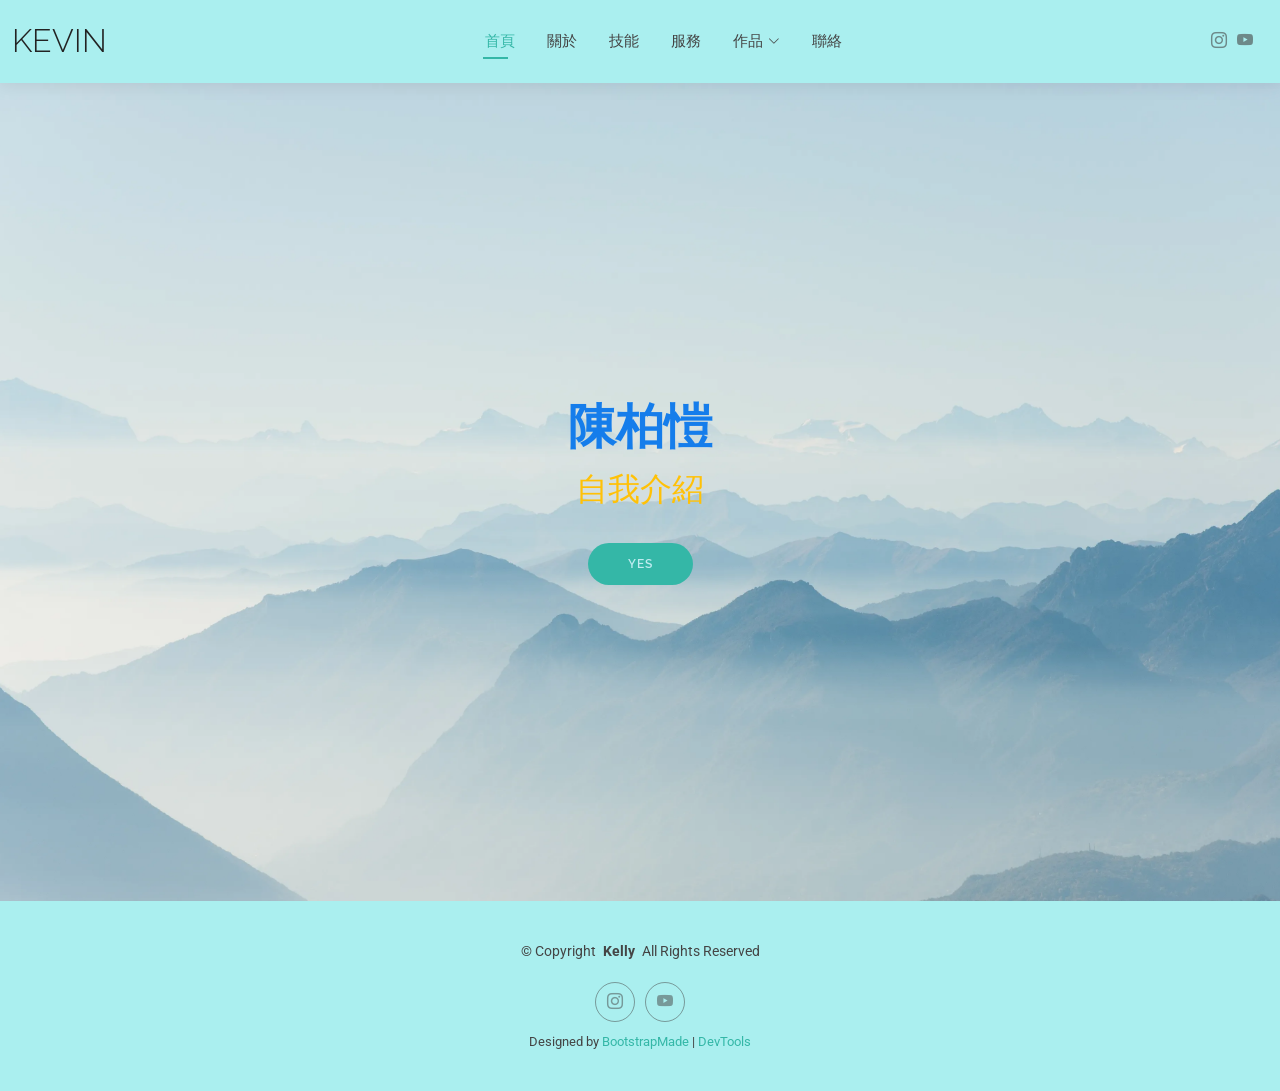
==== index.html @ a791e934 "Add files via upload" ====
<!DOCTYPE html>
<html lang="en">

<head>
  <meta charset="utf-8">
  <meta content="width=device-width, initial-scale=1.0" name="viewport">
  <title>Index - 陳柏愷 Bootstrap Template</title>
  <meta 陳柏愷="description" content="">
  <meta name="keywords" content="">

  <!-- Favicons -->
  <link href="assets/img/favicon.png" rel="icon">
  <link href="assets/img/apple-touch-icon.png" rel="apple-touch-icon">

  <!-- Fonts -->
  <link href="https://fonts.googleapis.com" rel="preconnect">
  <link href="https://fonts.gstatic.com" rel="preconnect" crossorigin>
  <link href="https://fonts.googleapis.com/css2?family=Roboto:ital,wght@0,100;0,300;0,400;0,500;0,700;0,900;1,100;1,300;1,400;1,500;1,700;1,900&family=Poppins:ital,wght@0,100;0,200;0,300;0,400;0,500;0,600;0,700;0,800;0,900;1,100;1,200;1,300;1,400;1,500;1,600;1,700;1,800;1,900&family=Raleway:ital,wght@0,100;0,200;0,300;0,400;0,500;0,600;0,700;0,800;0,900;1,100;1,200;1,300;1,400;1,500;1,600;1,700;1,800;1,900&display=swap" rel="stylesheet">

  <!-- Vendor CSS Files -->
  <link href="assets/vendor/bootstrap/css/bootstrap.min.css" rel="stylesheet">
  <link href="assets/vendor/bootstrap-icons/bootstrap-icons.css" rel="stylesheet">
  <link href="assets/vendor/aos/aos.css" rel="stylesheet">
  <link href="assets/vendor/swiper/swiper-bundle.min.css" rel="stylesheet">
  <link href="assets/vendor/glightbox/css/glightbox.min.css" rel="stylesheet">

  <!-- Main CSS File -->
  <link href="assets/css/main.css" rel="stylesheet">

  <!-- =======================================================
  * Template Name: Kelly
  * Template URL: https://bootstrapmade.com/kelly-free-bootstrap-cv-resume-html-template/
  * Updated: Aug 07 2024 with Bootstrap v5.3.3
  * Author: BootstrapMade.com
  * License: https://bootstrapmade.com/license/
  ======================================================== -->
</head>

<body class="index-page">

  <header id="header" class="header d-flex align-items-center light-background sticky-top">
    <div class="container-fluid position-relative d-flex align-items-center justify-content-between">

      <a href="index.html" class="logo d-flex align-items-center me-auto me-xl-0">
        <!-- Uncomment the line below if you also wish to use an image logo -->
        <!-- <img src="assets/img/logo.png" alt=""> -->
        <h1 class="sitename">Kevin
        </h1>
      </a>

      <nav id="navmenu" class="navmenu">
        <ul>
          <li><a href="index.html" class="active">首頁</a></li>
          <li><a href="about.html">關於</a></li>
          <li><a href="resume.html">技能</a></li>
          <li><a href="services.html">服務</a></li>
          <li class="dropdown"><a href="#"><span>作品</span> <i class="bi bi-chevron-down toggle-dropdown"></i></a>
            <ul>
              <li><a href="#">高中</a></li>
              <li><a href="#">興趣</a></li>
              <li><a href="#">照片</a></li>
            </ul>
          </li>
          <li><a href="contact.html">聯絡</a></li>
        </ul>
        <i class="mobile-nav-toggle d-xl-none bi bi-list"></i>
      </nav>

      <div class="header-social-links">
        <a href="https://www.instagram.com/kevin_0979/" target="_blank" class="instagram"><i class="bi bi-instagram"></i></a>
        <a href="https://www.youtube.com/@Kevicube" target="_blank" class="youtube"><i class="bi bi-youtube"></i></a>
      </div>

    </div>
  </header>

  <main class="main">

    <!-- Hero Section -->
    <section id="hero" class="hero section">

      <img src="assets/img/hero-bg.webp" alt="" data-aos="fade-in">

      <div class="container text-center" data-aos="zoom-out" data-aos-delay="100">
        <div class="row justify-content-center">
          <div class="col-lg-8">
            <h2>陳柏愷</h2>
            <p>自我介紹</p>
            <a href="about.html" class="btn-get-started">Yes</a>
          </div>
        </div>
      </div>

    </section><!-- /Hero Section -->

  </main>

  <footer id="footer" class="footer light-background">

    <div class="container">
      <div class="copyright text-center ">
        <p>© <span>Copyright</span> <strong class="px-1 sitename">Kelly</strong> <span>All Rights Reserved<br></span></p>
      </div>
      <div class="social-links d-flex justify-content-center">
        <a href="https://www.instagram.com/kevin_0979/" target="_blank"><i class="bi bi-instagram"></i></a>
        <a href="https://www.youtube.com/@Kevicube" target="_blank"><i class="bi bi-youtube"></i></a>
      </div>
      <div class="credits">
        <!-- All the links in the footer should remain intact. -->
        <!-- You can delete the links only if you've purchased the pro version. -->
        <!-- Licensing information: https://bootstrapmade.com/license/ -->
        <!-- Purchase the pro version with working PHP/AJAX contact form: [buy-url] -->
        Designed by <a href="https://bootstrapmade.com/">BootstrapMade</a> | <a href="https://bootstrapmade.com/tools/">DevTools</a>
      </div>
    </div>

  </footer>

  <!-- Scroll Top -->
  <a href="#" id="scroll-top" class="scroll-top d-flex align-items-center justify-content-center"><i class="bi bi-arrow-up-short"></i></a>

  <!-- Preloader -->
  <div id="preloader"></div>

  <!-- Vendor JS Files -->
  <script src="assets/vendor/bootstrap/js/bootstrap.bundle.min.js"></script>
  <script src="assets/vendor/php-email-form/validate.js"></script>
  <script src="assets/vendor/aos/aos.js"></script>
  <script src="assets/vendor/waypoints/noframework.waypoints.js"></script>
  <script src="assets/vendor/purecounter/purecounter_vanilla.js"></script>
  <script src="assets/vendor/swiper/swiper-bundle.min.js"></script>
  <script src="assets/vendor/glightbox/js/glightbox.min.js"></script>
  <script src="assets/vendor/imagesloaded/imagesloaded.pkgd.min.js"></script>
  <script src="assets/vendor/isotope-layout/isotope.pkgd.min.js"></script>

  <!-- Main JS File -->
  <script src="assets/js/main.js"></script>

</body>

</html>
---- assets/css/main.css ----
/**
* Template Name: Kelly
* Template URL: https://bootstrapmade.com/kelly-free-bootstrap-cv-resume-html-template/
* Updated: Aug 07 2024 with Bootstrap v5.3.3
* Author: BootstrapMade.com
* License: https://bootstrapmade.com/license/
*/

/*--------------------------------------------------------------
# Font & Color Variables
# Help: https://bootstrapmade.com/color-system/
--------------------------------------------------------------*/
/* Fonts */
:root {
  --default-font: "Roboto",  system-ui, -apple-system, "Segoe UI", Roboto, "Helvetica Neue", Arial, "Noto Sans", "Liberation Sans", sans-serif, "Apple Color Emoji", "Segoe UI Emoji", "Segoe UI Symbol", "Noto Color Emoji";
  --heading-font: "Raleway",  sans-serif;
  --nav-font: "Poppins",  sans-serif;
}

/* Global Colors - The following color variables are used throughout the website. Updating them here will change the color scheme of the entire website */
:root { 
  --background-color: #c0ecf0; /* Background color for the entire website, including individual sections */
  --default-color: #444444; /* Default color used for the majority of the text content across the entire website */
  --heading-color: #222222; /* Color for headings, subheadings and title throughout the website */
  --accent-color: #34b7a7; /* Accent color that represents your brand on the website. It's used for buttons, links, and other elements that need to stand out */
  --surface-color: #c0ecf0; /* The surface color is used as a background of boxed elements within sections, such as cards, icon boxes, or other elements that require a visual separation from the global background. */
  --contrast-color: #c0ecf0; /* Contrast color for text, ensuring readability against backgrounds of accent, heading, or default colors. */
}

/* Nav Menu Colors - The following color variables are used specifically for the navigation menu. They are separate from the global colors to allow for more customization options */
:root {
  --nav-color: #444444;  /* The default color of the main navmenu links */
  --nav-hover-color: #34b7a7; /* Applied to main navmenu links when they are hovered over or active */
  --nav-mobile-background-color: #c0ecf0; /* Used as the background color for mobile navigation menu */
  --nav-dropdown-background-color: #c0ecf0; /* Used as the background color for dropdown items that appear when hovering over primary navigation items */
  --nav-dropdown-color: #444444; /* Used for navigation links of the dropdown items in the navigation menu. */
  --nav-dropdown-hover-color: #34b7a7; /* Similar to --nav-hover-color, this color is applied to dropdown navigation links when they are hovered over. */
}

/* Color Presets - These classes override global colors when applied to any section or element, providing reuse of the sam color scheme. */

.light-background {
  --background-color: #aaefef;
  --surface-color: #c0ecf0;
}

.dark-background {
  --background-color: #060606;
  --default-color: #c0ecf0;
  --heading-color: #c0ecf0;
  --surface-color: #252525;
  --contrast-color: #c0ecf0;
}

/* Smooth scroll */
:root {
  scroll-behavior: smooth;
}

/*--------------------------------------------------------------
# General Styling & Shared Classes
--------------------------------------------------------------*/
body {
  color: var(--default-color);
  background-color: var(--background-color);
  font-family: var(--default-font);
}

a {
  color: var(--accent-color);
  text-decoration: none;
  transition: 0.3s;
}

a:hover {
  color: color-mix(in srgb, var(--accent-color), transparent 25%);
  text-decoration: none;
}

h1,
h2,
h3,
h4,
h5,
h6 {
  color: #157deb ;
    font-family: var(--heading-font);
}

/* PHP Email Form Messages
------------------------------*/
.php-email-form .error-message {
  display: none;
  background: #df1529;
  color: #c0ecf0;
  text-align: left;
  padding: 15px;
  margin-bottom: 24px;
  font-weight: 600;
}

.php-email-form .sent-message {
  display: none;
  color: #c0ecf0;
  background: #059652;
  text-align: center;
  padding: 15px;
  margin-bottom: 24px;
  font-weight: 600;
}

.php-email-form .loading {
  display: none;
  background: var(--surface-color);
  text-align: center;
  padding: 15px;
  margin-bottom: 24px;
}

.php-email-form .loading:before {
  content: "";
  display: inline-block;
  border-radius: 50%;
  width: 24px;
  height: 24px;
  margin: 0 10px -6px 0;
  border: 3px solid var(--accent-color);
  border-top-color: var(--surface-color);
  animation: php-email-form-loading 1s linear infinite;
}

@keyframes php-email-form-loading {
  0% {
    transform: rotate(0deg);
  }

  100% {
    transform: rotate(360deg);
  }
}

/*--------------------------------------------------------------
# Global Header
--------------------------------------------------------------*/
.header {
  color: var(--default-color);
  background-color: var(--background-color);
  padding: 15px 0;
  transition: all 0.5s;
  z-index: 997;
  box-shadow: 0px 0 18px rgba(0, 0, 0, 0.1);
}

.header .logo {
  line-height: 1;
}

.header .logo img {
  max-height: 36px;
  margin-right: 8px;
}

.header .logo h1 {
  font-size: 32px;
  margin: 0;
  font-weight: 300;
  text-transform: uppercase;
  color: var(--heading-color);
}

.header .header-social-links {
  padding-right: 15px;
}

.header .header-social-links a {
  color: color-mix(in srgb, var(--default-color), transparent 40%);
  padding-left: 6px;
  display: inline-block;
  transition: 0.3s;
  font-size: 16px;
}

.header .header-social-links a:hover {
  color: var(--accent-color);
}

.header .header-social-links a i {
  line-height: 0px;
}

@media (max-width: 1200px) {
  .header .logo {
    order: 1;
  }

  .header .header-social-links {
    order: 2;
  }

  .header .navmenu {
    order: 3;
  }
}

/*--------------------------------------------------------------
# Navigation Menu
--------------------------------------------------------------*/
/* Desktop Navigation */
@media (min-width: 1200px) {
  .navmenu {
    padding: 0;
  }

  .navmenu ul {
    margin: 0;
    padding: 0;
    display: flex;
    list-style: none;
    align-items: center;
  }

  .navmenu li {
    position: relative;
  }

  .navmenu>ul>li {
    white-space: nowrap;
    padding: 15px 14px;
  }

  .navmenu>ul>li:last-child {
    padding-right: 0;
  }

  .navmenu a,
  .navmenu a:focus {
    color: var(--nav-color);
    font-size: 15px;
    padding: 0 2px;
    font-family: var(--nav-font);
    font-weight: 400;
    display: flex;
    align-items: center;
    justify-content: space-between;
    white-space: nowrap;
    transition: 0.3s;
    position: relative;
  }

  .navmenu a i,
  .navmenu a:focus i {
    font-size: 12px;
    line-height: 0;
    margin-left: 5px;
    transition: 0.3s;
  }

  .navmenu>ul>li>a:before {
    content: "";
    position: absolute;
    height: 2px;
    bottom: -6px;
    left: 0;
    background-color: var(--nav-hover-color);
    visibility: hidden;
    width: 0px;
    transition: all 0.3s ease-in-out 0s;
  }

  .navmenu a:hover:before,
  .navmenu li:hover>a:before,
  .navmenu .active:before {
    visibility: visible;
    width: 25px;
  }

  .navmenu li:hover>a,
  .navmenu .active,
  .navmenu .active:focus {
    color: var(--nav-hover-color);
  }

  .navmenu .dropdown ul {
    margin: 0;
    padding: 10px 0;
    background: var(--nav-dropdown-background-color);
    display: block;
    position: absolute;
    visibility: hidden;
    left: 14px;
    top: 130%;
    opacity: 0;
    transition: 0.3s;
    border-radius: 4px;
    z-index: 99;
    box-shadow: 0px 0px 30px rgba(0, 0, 0, 0.1);
  }

  .navmenu .dropdown ul li {
    min-width: 200px;
  }

  .navmenu .dropdown ul a {
    padding: 10px 20px;
    font-size: 15px;
    text-transform: none;
    color: var(--nav-dropdown-color);
  }

  .navmenu .dropdown ul a i {
    font-size: 12px;
  }

  .navmenu .dropdown ul a:hover,
  .navmenu .dropdown ul .active:hover,
  .navmenu .dropdown ul li:hover>a {
    color: var(--nav-dropdown-hover-color);
  }

  .navmenu .dropdown:hover>ul {
    opacity: 1;
    top: 100%;
    visibility: visible;
  }

  .navmenu .dropdown .dropdown ul {
    top: 0;
    left: -90%;
    visibility: hidden;
  }

  .navmenu .dropdown .dropdown:hover>ul {
    opacity: 1;
    top: 0;
    left: -100%;
    visibility: visible;
  }
}

/* Mobile Navigation */
@media (max-width: 1199px) {
  .mobile-nav-toggle {
    color: var(--nav-color);
    font-size: 28px;
    line-height: 0;
    margin-right: 10px;
    cursor: pointer;
    transition: color 0.3s;
  }

  .navmenu {
    padding: 0;
    z-index: 9997;
  }

  .navmenu ul {
    display: none;
    list-style: none;
    position: absolute;
    inset: 60px 20px 20px 20px;
    padding: 10px 0;
    margin: 0;
    border-radius: 6px;
    background-color: var(--nav-mobile-background-color);
    border: 1px solid color-mix(in srgb, var(--default-color), transparent 90%);
    box-shadow: none;
    overflow-y: auto;
    transition: 0.3s;
    z-index: 9998;
  }

  .navmenu a,
  .navmenu a:focus {
    color: var(--nav-dropdown-color);
    padding: 10px 20px;
    font-family: var(--nav-font);
    font-size: 17px;
    font-weight: 500;
    display: flex;
    align-items: center;
    justify-content: space-between;
    white-space: nowrap;
    transition: 0.3s;
  }

  .navmenu a i,
  .navmenu a:focus i {
    font-size: 12px;
    line-height: 0;
    margin-left: 5px;
    width: 30px;
    height: 30px;
    display: flex;
    align-items: center;
    justify-content: center;
    border-radius: 50%;
    transition: 0.3s;
    background-color: color-mix(in srgb, var(--accent-color), transparent 90%);
  }

  .navmenu a i:hover,
  .navmenu a:focus i:hover {
    background-color: var(--accent-color);
    color: var(--contrast-color);
  }

  .navmenu a:hover,
  .navmenu .active,
  .navmenu .active:focus {
    color: var(--nav-dropdown-hover-color);
  }

  .navmenu .active i,
  .navmenu .active:focus i {
    background-color: var(--accent-color);
    color: var(--contrast-color);
    transform: rotate(180deg);
  }

  .navmenu .dropdown ul {
    position: static;
    display: none;
    z-index: 99;
    padding: 10px 0;
    margin: 10px 20px;
    background-color: var(--nav-dropdown-background-color);
    transition: all 0.5s ease-in-out;
  }

  .navmenu .dropdown ul ul {
    background-color: rgba(33, 37, 41, 0.1);
  }

  .navmenu .dropdown>.dropdown-active {
    display: block;
    background-color: rgba(33, 37, 41, 0.03);
  }

  .mobile-nav-active {
    overflow: hidden;
  }

  .mobile-nav-active .mobile-nav-toggle {
    color: #fff;
    position: absolute;
    font-size: 32px;
    top: 15px;
    right: 15px;
    margin-right: 0;
    z-index: 9999;
  }

  .mobile-nav-active .navmenu {
    position: fixed;
    overflow: hidden;
    inset: 0;
    background: rgba(33, 37, 41, 0.8);
    transition: 0.3s;
  }

  .mobile-nav-active .navmenu>ul {
    display: block;
  }
}

/*--------------------------------------------------------------
# Global Footer
--------------------------------------------------------------*/
.footer {
  color: var(--default-color);
  background-color: var(--background-color);
  font-size: 14px;
  padding: 40px 0;
  position: relative;
}

.footer .copyright p {
  margin-bottom: 0;
}

.footer .social-links {
  margin-top: 20px;
}

.footer .social-links a {
  display: flex;
  align-items: center;
  justify-content: center;
  width: 40px;
  height: 40px;
  border-radius: 50%;
  border: 1px solid color-mix(in srgb, var(--default-color), transparent 50%);
  font-size: 16px;
  color: color-mix(in srgb, var(--default-color), transparent 50%);
  margin: 0 5px;
  transition: 0.3s;
}

.footer .social-links a:hover {
  color: var(--accent-color);
  border-color: var(--accent-color);
}

.footer .credits {
  margin-top: 10px;
  font-size: 13px;
  text-align: center;
}

/*--------------------------------------------------------------
# Preloader
--------------------------------------------------------------*/
#preloader {
  position: fixed;
  inset: 0;
  z-index: 9999;
  overflow: hidden;
  background-color: var(--background-color);
  transition: all 0.6s ease-out;
  width: 100%;
  height: 100vh;
}

#preloader:before,
#preloader:after {
  content: "";
  position: absolute;
  border: 4px solid var(--accent-color);
  border-radius: 50%;
  animation: animate-preloader 2s cubic-bezier(0, 0.2, 0.8, 1) infinite;
}

#preloader:after {
  animation-delay: -0.5s;
}

@keyframes animate-preloader {
  0% {
    width: 10px;
    height: 10px;
    top: calc(50% - 5px);
    left: calc(50% - 5px);
    opacity: 1;
  }

  100% {
    width: 72px;
    height: 72px;
    top: calc(50% - 36px);
    left: calc(50% - 36px);
    opacity: 0;
  }
}

/*--------------------------------------------------------------
# Scroll Top Button
--------------------------------------------------------------*/
.scroll-top {
  position: fixed;
  visibility: hidden;
  opacity: 0;
  right: 15px;
  bottom: -15px;
  z-index: 99999;
  background-color: var(--accent-color);
  width: 44px;
  height: 44px;
  border-radius: 50px;
  transition: all 0.4s;
}

.scroll-top i {
  font-size: 24px;
  color: var(--contrast-color);
  line-height: 0;
}

.scroll-top:hover {
  background-color: color-mix(in srgb, var(--accent-color), transparent 20%);
  color: var(--contrast-color);
}

.scroll-top.active {
  visibility: visible;
  opacity: 1;
  bottom: 15px;
}

/*--------------------------------------------------------------
# Disable aos animation delay on mobile devices
--------------------------------------------------------------*/
@media screen and (max-width: 768px) {
  [data-aos-delay] {
    transition-delay: 0 !important;
  }
}

/*--------------------------------------------------------------
# Global Page Titles & Breadcrumbs
--------------------------------------------------------------*/
.page-title {
  color: var(--default-color);
  background-color: var(--background-color);
  padding: 25px 0;
  position: relative;
  border-bottom: 1px solid color-mix(in srgb, var(--default-color), transparent 85%);
}

.page-title h1 {
  font-size: 24px;
  font-weight: 400;
}

.page-title .breadcrumbs ol {
  display: flex;
  flex-wrap: wrap;
  list-style: none;
  padding: 0;
  margin: 0;
  font-size: 14px;
  font-weight: 400;
}

.page-title .breadcrumbs ol li+li {
  padding-left: 10px;
}

.page-title .breadcrumbs ol li+li::before {
  content: "/";
  display: inline-block;
  padding-right: 10px;
  color: color-mix(in srgb, var(--default-color), transparent 70%);
}

/*--------------------------------------------------------------
# Global Sections
--------------------------------------------------------------*/
section,
.section {
  color: var(--default-color);
  background-color: var(--background-color);
  padding: 60px 0;
  scroll-margin-top: 100px;
  overflow: clip;
}

@media (max-width: 1199px) {

  section,
  .section {
    scroll-margin-top: 66px;
  }
}

/*--------------------------------------------------------------
# Global Section Titles
--------------------------------------------------------------*/
.section-title {
  text-align: center;
  padding-bottom: 60px;
  position: relative;
}

.section-title h2 {
  font-size: 32px;
  font-weight: 700;
  margin-bottom: 20px;
  padding-bottom: 20px;
  position: relative;
}

.section-title h2:after {
  content: "";
  position: absolute;
  display: block;
  width: 50px;
  height: 3px;
  background: var(--accent-color);
  left: 0;
  right: 0;
  bottom: 0;
  margin: auto;
}

.section-title p {
  margin-bottom: 0;
}

/*--------------------------------------------------------------
# Hero Section
--------------------------------------------------------------*/
.hero {
  width: 100%;
  min-height: calc(100vh - 82px);
  position: relative;
  padding: 80px 0;
  display: flex;
  align-items: center;
  justify-content: center;
}

@media (max-width: 1200px) {
  .hero {
    min-height: calc(100vh - 68px);
  }
}

.hero img {
  position: absolute;
  inset: 0;
  display: block;
  width: 100%;
  height: 100%;
  object-fit: cover;
  z-index: 1;
}

.hero .container {
  position: relative;
  z-index: 3;
}

.hero h2 {
  margin: 0;
  font-size: 48px;
  font-weight: 700;
}

.hero p {
  margin: 10px 0 0 0;
  font-size: 32px;
  color:#ffc107;
}

.hero .btn-get-started {
  color: var(--contrast-color);
  background: var(--accent-color);
  font-family: var(--heading-font);
  text-transform: uppercase;
  font-weight: 600;
  font-size: 12px;
  letter-spacing: 1px;
  display: inline-block;
  padding: 12px 40px;
  border-radius: 50px;
  transition: 0.5s;
  margin-top: 30px;
}

.hero .btn-get-started:hover {
  background: color-mix(in srgb, var(--accent-color) 90%, white 20%);
}

@media (max-width: 768px) {
  .hero h2 {
    font-size: 32px;
  }

  .hero p {
    font-size: 18px;
  }
}

/*--------------------------------------------------------------
# About Section
--------------------------------------------------------------*/
.about .content h2 {
  font-weight: 700;
  font-size: 24px;
}

.about .content ul {
  list-style: none;
  padding: 0;
}

.about .content ul li {
  margin-bottom: 20px;
  display: flex;
  align-items: center;
}

.about .content ul strong {
  margin-right: 10px;
}

.about .content ul i {
  font-size: 16px;
  margin-right: 5px;
  color: var(--accent-color);
  line-height: 0;
}

/*--------------------------------------------------------------
# Skills Section
--------------------------------------------------------------*/
.skills .progress {
  height: 60px;
  display: block;
  background: none;
  border-radius: 0;
}

.skills .progress .skill {
  color: var(--heading-color);
  padding: 0;
  margin: 0 0 6px 0;
  text-transform: uppercase;
  display: block;
  font-weight: 600;
  font-family: var(--heading-font);
}

.skills .progress .skill .val {
  float: right;
  font-style: normal;
}

.skills .progress-bar-wrap {
  background: color-mix(in srgb, var(--default-color), transparent 90%);
  height: 10px;
}

.skills .progress-bar {
  width: 1px;
  height: 10px;
  transition: 0.9s;
  background-color: var(--accent-color);
}

/*--------------------------------------------------------------
# Stats Section
--------------------------------------------------------------*/
.stats .stats-item {
  padding: 30px;
  width: 100%;
}

.stats .stats-item span {
  color: var(--heading-color);
  font-size: 48px;
  display: block;
  font-weight: 700;
  margin-bottom: 20px;
  padding-bottom: 20px;
  position: relative;
}

.stats .stats-item span:after {
  content: "";
  position: absolute;
  display: block;
  width: 25px;
  height: 3px;
  background: var(--accent-color);
  left: 0;
  right: 0;
  bottom: 0;
  margin: auto;
}

.stats .stats-item p {
  color: color-mix(in srgb, var(--default-color), transparent 40%);
  padding: 0;
  margin: 0;
  font-family: var(--heading-font);
  font-weight: 500;
}

/*--------------------------------------------------------------
# Testimonials Section
--------------------------------------------------------------*/
.testimonials .section-header {
  margin-bottom: 40px;
}

.testimonials .testimonials-carousel,
.testimonials .testimonials-slider {
  overflow: hidden;
}

.testimonials .testimonial-item {
  text-align: center;
}

.testimonials .testimonial-item .testimonial-img {
  width: 120px;
  border-radius: 50%;
  border: 4px solid var(--background-color);
  margin: 0 auto;
}

.testimonials .testimonial-item h3 {
  font-size: 20px;
  font-weight: bold;
  margin: 10px 0 5px 0;
}

.testimonials .testimonial-item h4 {
  font-size: 14px;
  color: color-mix(in srgb, var(--default-color), transparent 40%);
  margin: 0 0 15px 0;
}

.testimonials .testimonial-item .stars {
  margin-bottom: 15px;
}

.testimonials .testimonial-item .stars i {
  color: #ffc107;
  margin: 0 1px;
}

.testimonials .testimonial-item .quote-icon-left,
.testimonials .testimonial-item .quote-icon-right {
  color: color-mix(in srgb, var(--accent-color), transparent 50%);
  font-size: 26px;
  line-height: 0;
}

.testimonials .testimonial-item .quote-icon-left {
  display: inline-block;
  left: -5px;
  position: relative;
}

.testimonials .testimonial-item .quote-icon-right {
  display: inline-block;
  right: -5px;
  position: relative;
  top: 10px;
  transform: scale(-1, -1);
}

.testimonials .testimonial-item p {
  font-style: italic;
  margin: 0 auto 15px auto;
}

.testimonials .swiper-wrapper {
  height: auto;
}

.testimonials .swiper-pagination {
  margin-top: 20px;
  position: relative;
}

.testimonials .swiper-pagination .swiper-pagination-bullet {
  width: 12px;
  height: 12px;
  opacity: 1;
  background-color: color-mix(in srgb, var(--default-color), transparent 85%);
}

.testimonials .swiper-pagination .swiper-pagination-bullet-active {
  background-color: var(--accent-color);
}

@media (min-width: 992px) {
  .testimonials .testimonial-item p {
    width: 80%;
  }
}

/*--------------------------------------------------------------
# Resume Section
--------------------------------------------------------------*/
.resume .resume-title {
  color: var(--heading-color);
  font-size: 26px;
  font-weight: 700;
  margin-top: 20px;
  margin-bottom: 20px;
}

.resume .resume-item {
  padding: 0 0 20px 20px;
  margin-top: -2px;
  border-left: 2px solid var(--accent-color);
  position: relative;
}

.resume .resume-item h4 {
  line-height: 18px;
  font-size: 18px;
  font-weight: 600;
  text-transform: uppercase;
  color: color-mix(in srgb, var(--default-color), transparent 20%);
  margin-bottom: 10px;
}

.resume .resume-item h5 {
  font-size: 16px;
  padding: 5px 15px;
  display: inline-block;
  font-weight: 600;
  margin-bottom: 10px;
}

.resume .resume-item ul {
  padding-left: 20px;
}

.resume .resume-item ul li {
  padding-bottom: 10px;
}

.resume .resume-item:last-child {
  padding-bottom: 0;
}

.resume .resume-item::before {
  content: "";
  position: absolute;
  width: 16px;
  height: 16px;
  border-radius: 50px;
  left: -9px;
  top: 0;
  background: var(--background-color);
  border: 2px solid var(--accent-color);
}

/*--------------------------------------------------------------
# Services Section
--------------------------------------------------------------*/
.services .service-item {
  background-color: var(--surface-color);
  box-shadow: 0px 5px 90px 0px rgba(0, 0, 0, 0.1);
  height: 100%;
  padding: 60px 30px;
  text-align: center;
  transition: 0.3s;
  border-radius: 5px;
}

.services .service-item .icon {
  margin: 0 auto;
  width: 100px;
  height: 100px;
  display: flex;
  align-items: center;
  justify-content: center;
  transition: ease-in-out 0.3s;
  position: relative;
}

.services .service-item .icon i {
  font-size: 36px;
  transition: 0.5s;
  position: relative;
}

.services .service-item .icon svg {
  position: absolute;
  top: 0;
  left: 0;
}

.services .service-item .icon svg path {
  transition: 0.5s;
  fill: color-mix(in srgb, var(--default-color), transparent 95%);
}

.services .service-item h3 {
  font-weight: 700;
  margin: 10px 0 15px 0;
  font-size: 22px;
}

.services .service-item p {
  line-height: 24px;
  font-size: 14px;
  margin-bottom: 0;
}

.services .service-item:hover {
  box-shadow: 0px 5px 35px 0px rgba(0, 0, 0, 0.1);
}

.services .service-item.item-cyan i {
  color: #0dcaf0;
}

.services .service-item.item-cyan:hover .icon i {
  color: #fff;
}

.services .service-item.item-cyan:hover .icon path {
  fill: #0dcaf0;
}

.services .service-item.item-orange i {
  color: #fd7e14;
}

.services .service-item.item-orange:hover .icon i {
  color: #fff;
}

.services .service-item.item-orange:hover .icon path {
  fill: #fd7e14;
}

.services .service-item.item-teal i {
  color: #20c997;
}

.services .service-item.item-teal:hover .icon i {
  color: #fff;
}

.services .service-item.item-teal:hover .icon path {
  fill: #20c997;
}

.services .service-item.item-red i {
  color: #df1529;
}

.services .service-item.item-red:hover .icon i {
  color: #fff;
}

.services .service-item.item-red:hover .icon path {
  fill: #df1529;
}

.services .service-item.item-indigo i {
  color: #6610f2;
}

.services .service-item.item-indigo:hover .icon i {
  color: #fff;
}

.services .service-item.item-indigo:hover .icon path {
  fill: #6610f2;
}

.services .service-item.item-pink i {
  color: #f3268c;
}

.services .service-item.item-pink:hover .icon i {
  color: #fff;
}

.services .service-item.item-pink:hover .icon path {
  fill: #f3268c;
}

/*--------------------------------------------------------------
# Portfolio Section
--------------------------------------------------------------*/
.portfolio .portfolio-filters {
  padding: 0;
  margin: 0 auto 20px auto;
  list-style: none;
  text-align: center;
}

.portfolio .portfolio-filters li {
  cursor: pointer;
  display: inline-block;
  padding: 8px 20px 10px 20px;
  margin: 0;
  font-size: 15px;
  font-weight: 500;
  line-height: 1;
  margin-bottom: 5px;
  border-radius: 50px;
  transition: all 0.3s ease-in-out;
  font-family: var(--heading-font);
}

.portfolio .portfolio-filters li:hover,
.portfolio .portfolio-filters li.filter-active {
  color: var(--contrast-color);
  background-color: var(--accent-color);
}

.portfolio .portfolio-filters li:first-child {
  margin-left: 0;
}

.portfolio .portfolio-filters li:last-child {
  margin-right: 0;
}

@media (max-width: 575px) {
  .portfolio .portfolio-filters li {
    font-size: 14px;
    margin: 0 0 10px 0;
  }
}

.portfolio .portfolio-item {
  position: relative;
  overflow: hidden;
}

.portfolio .portfolio-item .portfolio-info {
  opacity: 0;
  position: absolute;
  left: 12px;
  right: 12px;
  bottom: -100%;
  z-index: 3;
  transition: all ease-in-out 0.5s;
  background: color-mix(in srgb, var(--surface-color), transparent 10%);
  padding: 15px;
}

.portfolio .portfolio-item .portfolio-info h4 {
  font-size: 18px;
  font-weight: 600;
  padding-right: 50px;
}

.portfolio .portfolio-item .portfolio-info p {
  color: color-mix(in srgb, var(--default-color), transparent 30%);
  font-size: 14px;
  margin-bottom: 0;
  padding-right: 50px;
}

.portfolio .portfolio-item .portfolio-info .preview-link,
.portfolio .portfolio-item .portfolio-info .details-link {
  position: absolute;
  right: 50px;
  font-size: 24px;
  top: calc(50% - 14px);
  color: color-mix(in srgb, var(--default-color), transparent 30%);
  transition: 0.3s;
  line-height: 0;
}

.portfolio .portfolio-item .portfolio-info .preview-link:hover,
.portfolio .portfolio-item .portfolio-info .details-link:hover {
  color: var(--accent-color);
}

.portfolio .portfolio-item .portfolio-info .details-link {
  right: 14px;
  font-size: 28px;
}

.portfolio .portfolio-item:hover .portfolio-info {
  opacity: 1;
  bottom: 0;
}

/*--------------------------------------------------------------
# Portfolio Details Section
--------------------------------------------------------------*/
.portfolio-details .portfolio-details-slider img {
  width: 100%;
}

.portfolio-details .portfolio-details-slider .swiper-pagination {
  margin-top: 20px;
  position: relative;
}

.portfolio-details .portfolio-details-slider .swiper-pagination .swiper-pagination-bullet {
  width: 12px;
  height: 12px;
  background-color: color-mix(in srgb, var(--default-color), transparent 85%);
  opacity: 1;
}

.portfolio-details .portfolio-details-slider .swiper-pagination .swiper-pagination-bullet-active {
  background-color: var(--accent-color);
}

.portfolio-details .portfolio-info {
  background-color: var(--surface-color);
  padding: 30px;
  box-shadow: 0px 0 30px rgba(0, 0, 0, 0.1);
}

.portfolio-details .portfolio-info h3 {
  font-size: 22px;
  font-weight: 700;
  margin-bottom: 20px;
  padding-bottom: 20px;
  border-bottom: 1px solid color-mix(in srgb, var(--default-color), transparent 85%);
}

.portfolio-details .portfolio-info ul {
  list-style: none;
  padding: 0;
  font-size: 15px;
}

.portfolio-details .portfolio-info ul li+li {
  margin-top: 10px;
}

.portfolio-details .portfolio-description {
  padding-top: 30px;
}

.portfolio-details .portfolio-description h2 {
  font-size: 26px;
  font-weight: 700;
  margin-bottom: 20px;
}

.portfolio-details .portfolio-description p {
  padding: 0;
  color: color-mix(in srgb, var(--default-color), transparent 30%);
}

/*--------------------------------------------------------------
# Contact Section
--------------------------------------------------------------*/
.contact .info-wrap {
  background-color: var(--surface-color);
  box-shadow: 0px 0px 20px rgba(0, 0, 0, 0.1);
  padding: 30px;
}

@media (max-width: 575px) {
  .contact .info-wrap {
    padding: 20px;
  }
}

.contact .info-item {
  margin-bottom: 40px;
}

.contact .info-item i {
  font-size: 20px;
  color: var(--accent-color);
  background: color-mix(in srgb, var(--accent-color), transparent 92%);
  width: 44px;
  height: 44px;
  display: flex;
  justify-content: center;
  align-items: center;
  border-radius: 50px;
  transition: all 0.3s ease-in-out;
  margin-right: 15px;
}

.contact .info-item h3 {
  padding: 0;
  font-size: 18px;
  font-weight: 700;
  margin-bottom: 5px;
}

.contact .info-item p {
  padding: 0;
  margin-bottom: 0;
  font-size: 14px;
}

.contact .info-item:hover i {
  background: var(--accent-color);
  color: var(--contrast-color);
}

.contact .php-email-form {
  background-color: var(--surface-color);
  height: 100%;
  padding: 30px;
  box-shadow: 0px 0px 20px rgba(0, 0, 0, 0.1);
}

@media (max-width: 575px) {
  .contact .php-email-form {
    padding: 20px;
  }
}

.contact .php-email-form input[type=text],
.contact .php-email-form input[type=email],
.contact .php-email-form textarea {
  font-size: 14px;
  padding: 10px 15px;
  box-shadow: none;
  border-radius: 0;
  color: var(--default-color);
  background-color: var(--surface-color);
  border-color: color-mix(in srgb, var(--default-color), transparent 80%);
}

.contact .php-email-form input[type=text]:focus,
.contact .php-email-form input[type=email]:focus,
.contact .php-email-form textarea:focus {
  border-color: var(--accent-color);
}

.contact .php-email-form input[type=text]::placeholder,
.contact .php-email-form input[type=email]::placeholder,
.contact .php-email-form textarea::placeholder {
  color: color-mix(in srgb, var(--default-color), transparent 70%);
}

.contact .php-email-form button[type=submit] {
  color: var(--contrast-color);
  background: var(--accent-color);
  border: 0;
  padding: 10px 30px;
  transition: 0.4s;
  border-radius: 50px;
}

.contact .php-email-form button[type=submit]:hover {
  background: color-mix(in srgb, var(--accent-color), transparent 25%);
}

/*--------------------------------------------------------------
# Starter Section Section
--------------------------------------------------------------*/
.starter-section {
  /* Add your styles here */
}
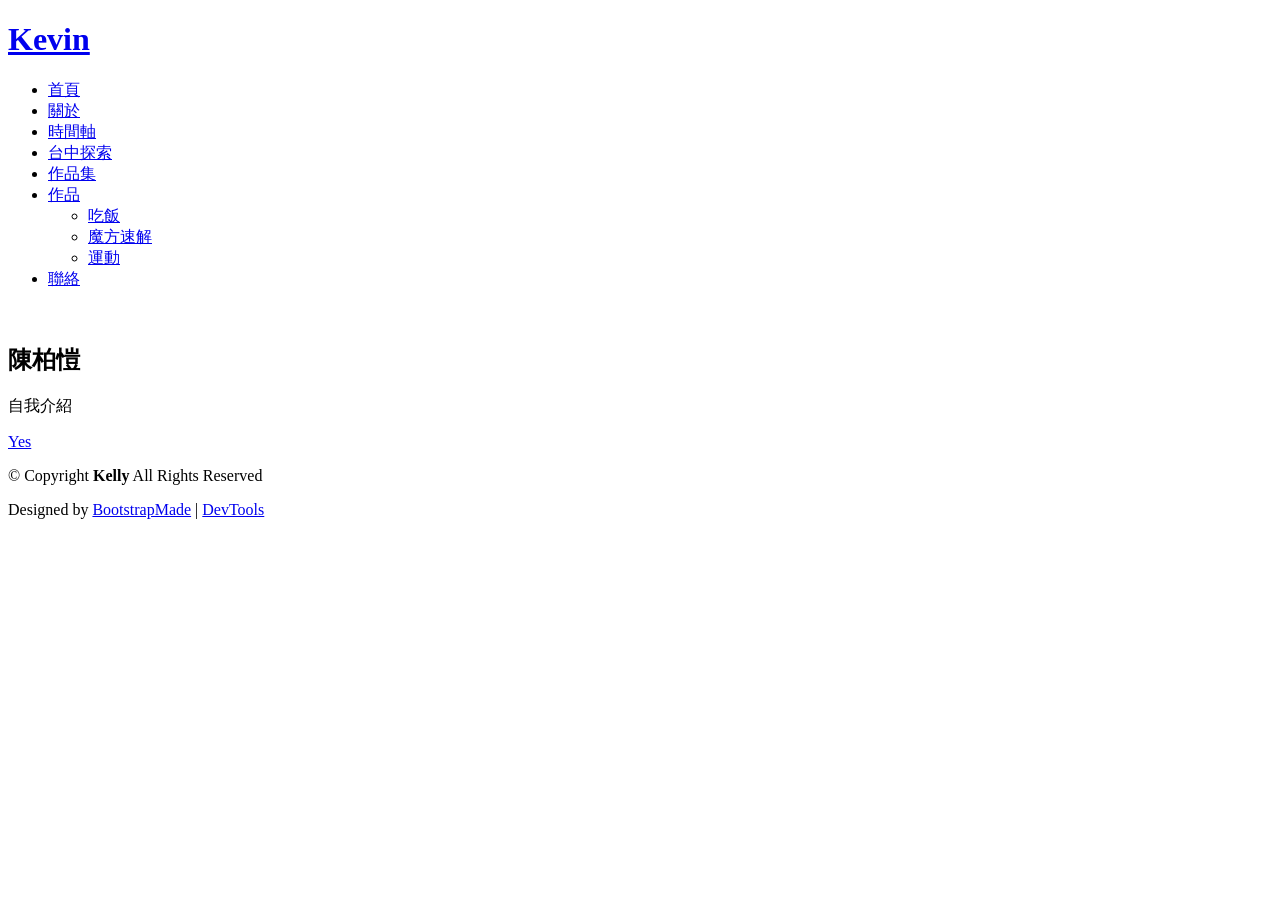
==== commit 18924dfd: "Add files via upload" ====
--- a/index.html
+++ b/index.html
@@ -52,13 +52,14 @@
         <ul>
           <li><a href="index.html" class="active">首頁</a></li>
           <li><a href="about.html">關於</a></li>
-          <li><a href="resume.html">技能</a></li>
-          <li><a href="services.html">服務</a></li>
+          <li><a href="resume.html">時間軸</a></li>
+          <li><a href="services.html">台中探索</a></li>
+          <li><a href="portfolio.html" class="active">作品集</a></li>
           <li class="dropdown"><a href="#"><span>作品</span> <i class="bi bi-chevron-down toggle-dropdown"></i></a>
             <ul>
-              <li><a href="#">高中</a></li>
-              <li><a href="#">興趣</a></li>
-              <li><a href="#">照片</a></li>
+               <li><a href="#">吃飯</a></li>
+              <li><a href="#">魔方速解</a></li>
+              <li><a href="#">運動</a></li>
             </ul>
           </li>
           <li><a href="contact.html">聯絡</a></li>
